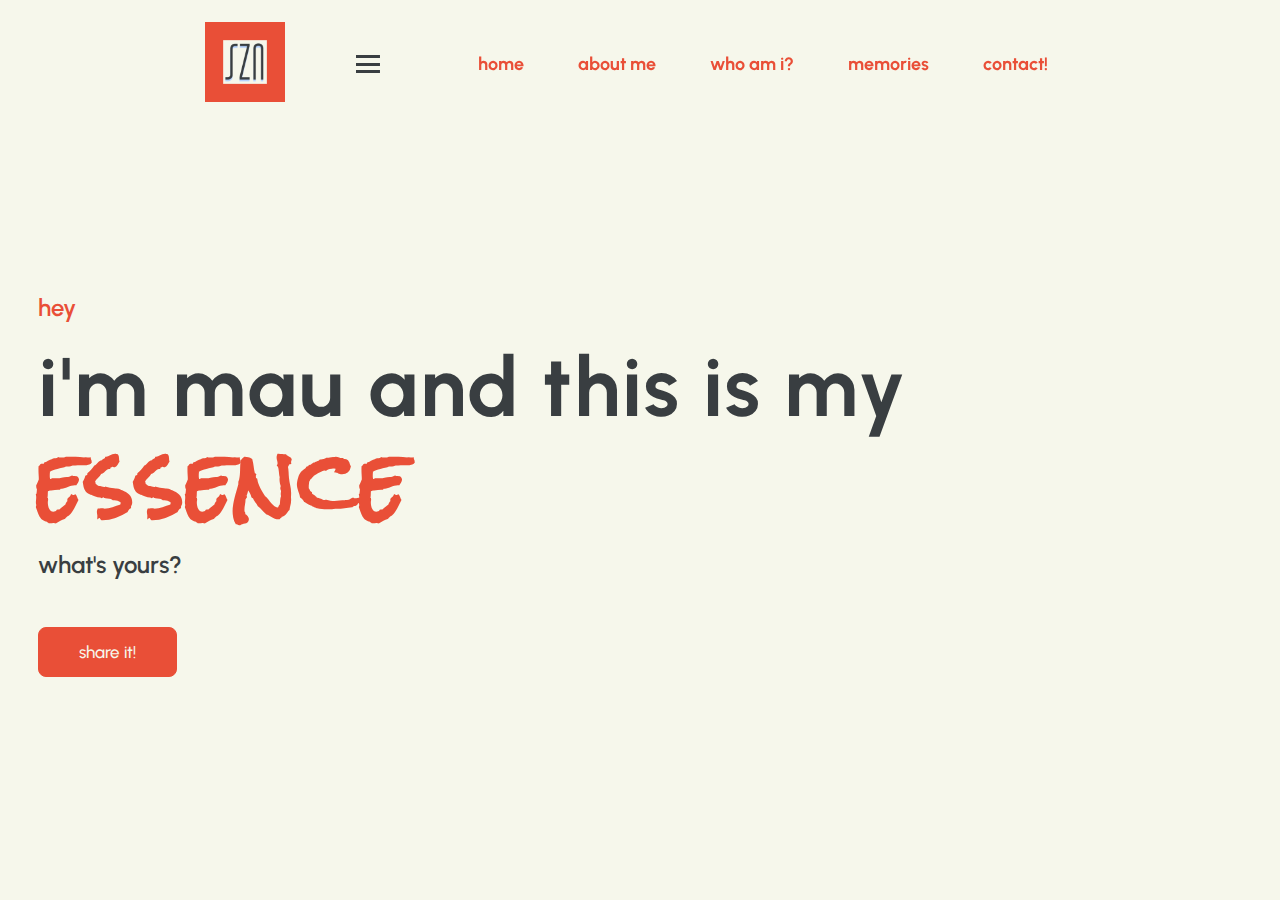
==== index.html @ f08fa004 "Avance con las páginas principales hasta el responsive del header" ====
<!DOCTYPE html>
<html lang="en">
<head>
    <meta charset="UTF-8">
    <meta http-equiv="X-UA-Compatible" content="IE=edge">
    <meta name="viewport" content="width=device-width, initial-scale=1.0">
    <link rel="stylesheet" href="./css/style.css">
    <link rel="stylesheet"
    href="https://unpkg.com/boxicons@latest/css/boxicons.min.css">
    <title>home - essenzia</title>
    
</head>
<body>
    <header>
        <a href="./index.html" class="logo"><img src="./scss/multimedia/My project-1.png"></video></a>
        <div class="bx bx-menu" id="menu-icon"></div>
        <ul class="navbar">
            <li><a href="./index.html">home</a></li>
            <li><a href="./pages/about-me.html">about me</a></li>
            <li><a href="./pages/what-makes-me-me.html">who am i?</a></li>
            <li><a href="./pages/memories.html">memories</a></li>
            <li><a href="./pages/contact.html">contact!</a></li>
        </ul>
    </header>
    <main>
        <section class="home" id="home">
            <div class="home-text">
                <h4>hey</h4>
                <h1>i'm mau and this is my <br><span>essence</span></h1>
                <h3>what's yours?</h3>
                <a href="./pages/contact.html" class="btn">share it!</a>
            </div>
        </section>
    </main>
</body>
</html>
---- css/style.css ----
@import url("https://fonts.googleapis.com/css2?family=Rock+Salt&family=Urbanist:wght@300;400;500;600&display=swap");
* {
  padding: 0;
  margin: 0;
  box-sizing: border-box;
}

/*general*/
* {
  font-family: "Urbanist", sans-serif;
  list-style: none;
  text-decoration: none;
  scroll-behavior: smooth;
}

:root {
  --h1-font: 83px;
  --h2-font:52px;
  --p-font: 18px;
}

:root {
  --bg-color: #F6F7EB;
  --text-color: #393E41;
  --main-color: #E94F37;
  --second-color: #0075f2;
  --other-color: #87bfff;
  --third-color: #83781b;
  --fourth-color: #7180b9;
  --fifth-color: #cec2ff;
}

/*pages*/
.about {
  display: grid;
  grid-template-columns: repeat(2, 1fr);
  align-items: center;
  gap: 3rem;
}
.about .about-img {
  width: 100%;
  height: auto;
  max-width: 460px;
}
.about .about-text {
  margin-left: 1rem;
  text-align: justify;
}
.about .about-text h4 {
  margin: 10px 0;
  color: var(--main-color);
  font-size: 20px;
  font-weight: 600;
}
.about .about-text h2 {
  font-size: var(--h2-font);
}
.about .about-text p {
  font-size: var(--p-font);
  line-height: 30px;
  margin-bottom: 1rem;
}
.about .about-text .about-gri {
  display: grid;
  grid-template-columns: repeat(auto-fit, minmax(250px, auto));
  align-items: center;
  gap: 1rem;
  margin-bottom: 3rem;
}
.about .about-text .about-gri .about-in h5 {
  font-size: 15px;
  font-weight: 600;
}

.contact {
  display: grid;
  grid-template-columns: repeat(2, 1fr);
  align-items: flex-start;
  gap: 3rem;
  background-image: url(https://images.pexels.com/photos/8930333/pexels-photo-8930333.jpeg?auto=compress&cs=tinysrgb&w=1260&h=750&dpr=2);
  background-repeat: no-repeat;
  background-size: cover;
  background-position: bottom;
  height: 160vh !important;
}
.contact .contact-text h4 {
  margin: 15px 0;
  color: var(--main-color);
  font-size: 20px;
  font-weight: 500;
}
.contact .contact-text h2 {
  font-size: var(--h2-font);
  color: var(--bg-color);
}
.contact .contact-text p {
  color: var(--bg-color);
  font-size: var(--p-font);
  line-height: 30px;
  margin-bottom: 1rem;
}
.contact .contact-list {
  margin-bottom: 1rem;
  margin-top: 2rem;
}
.contact .contact-list li {
  margin-bottom: 10px;
  display: block;
}
.contact .contact-list li a {
  display: block;
  color: var(--bg-color);
  font-size: var(--p-font);
  font-weight: 600;
  transition: all 0.4s ease;
}
.contact .contact-list li a:hover {
  transform: scale(1.01) translateY(-5px);
  color: var(--main-color);
}
.contact .contact-icons i {
  height: 40px;
  width: 40px;
  border-radius: 0.5rem;
  color: var(--main-color);
  display: inline-flex;
  align-items: center;
  justify-content: center;
  font-size: 18px;
  margin-right: 10px;
  transition: all 0.4s ease;
}
.contact .contact-icons i:hover {
  color: var(--bg-color);
  transform: scale(1.01) translateY(-5px);
  background-color: var(--main-color);
}
.contact .contact-form form {
  position: relative;
}
.contact form input, .contact form textarea {
  border: none;
  outline: none;
  width: 100%;
  padding: 15px;
  background-color: rgba(31, 31, 31, 0.251);
  color: var(--bg-color);
  font-size: 1rem;
  margin-bottom: 0.5rem;
  font-weight: 600;
  border-radius: 0.5rem;
}
.contact .contact-form textarea {
  resize: none;
  height: 220px;
}
.contact form .send {
  display: inline-block;
  font-size: 17px;
  font-weight: 600;
  background-color: var(--main-color);
  color: var(--bg-color);
  width: 190px;
  transition: all 0.4s ease;
  cursor: pointer;
}
.contact form .send:hover {
  background-color: var(--text-color);
}

.main-text {
  text-align: center;
}
.main-text h2 {
  font-size: var(--h2-font);
  margin-bottom: 10px;
}
.main-text h4 {
  color: var(--bg-color);
  font-size: 24px;
  font-weight: 600;
}

.qualities {
  background-image: url(https://images.pexels.com/photos/2927857/pexels-photo-2927857.jpeg?auto=compress&cs=tinysrgb&w=1260&h=750&dpr=2);
  background-repeat: no-repeat;
  background-size: cover;
  background-position: center;
  height: 160vh !important;
}

.qualities-content {
  display: grid;
  grid-template-columns: repeat(auto-fit, minmax(300px, auto));
  align-items: center;
  text-align: center;
  gap: 2rem;
  margin-top: 5rem;
}
.qualities-content .box {
  padding: 45px;
  border-top: 5px solid transparent;
  transition: all 0.4s ease;
  cursor: pointer;
  background-color: var(--main-color);
  border-radius: 0.5rem;
}
.qualities-content .box h3 {
  font-size: 24px;
  font-weight: 600;
  margin: 15px 0;
  color: var(--bg-color);
}
.qualities-content .box p {
  color: var(--bg-color);
  font-size: var(--p-font);
}
.qualities-content .box:hover {
  transform: scale(1.01) translateY(-5px);
  border-left: 5px solid var(--bg-color);
  border-bottom: 5px solid var(--bg-color);
}
.qualities-content h3:hover {
  color: var(--bg-color);
  transition: all 0.4s ease;
}

* {
  text-decoration: none !important;
}

section {
  padding: 160px 16% 90px;
}

.home {
  height: 100vh;
  width: 100%;
  position: relative;
  background-image: url(https://images.pexels.com/photos/2927854/pexels-photo-2927854.jpeg?auto=compress&cs=tinysrgb&w=1260&h=750&dpr=2);
  background-repeat: no-repeat;
  background-size: cover;
  background-position: center top;
  display: flex;
  align-items: center;
  justify-items: flex-start;
}
.home .home-text h1 {
  margin: 20px 0;
  font-size: var(--h1-font);
  font-weight: bold;
  line-height: 1.1;
  letter-spacing: 2px;
}
.home .home-text h1 span {
  color: var(--main-color);
  font-family: "Rock Salt", cursive;
}
.home .home-text h4 {
  color: var(--main-color);
  font-size: 24px;
  font-weight: 600;
}
.home .home-text h3 {
  margin-bottom: 3rem;
  font-size: 24px;
  font-weight: 600;
}
.home .btn {
  display: inline-block;
  padding: 14px 40px;
  border-radius: 0.5rem;
  font-size: 17px;
  font-weight: 500;
  background: var(--main-color);
  color: var(--bg-color);
  border: 1px solid var(--main-color);
  transition: all 0.4s ease;
}
.home .btn:hover {
  transform: scale(1.01) translateY(-5px);
  background: transparent;
  border: 1px solid var(--main-color);
  background: rgba(255, 34, 0, 0.5843137255);
}

/*layout*/
body {
  background-color: var(--bg-color);
  color: var(--text-color);
}
body header {
  position: fixed;
  right: 0;
  top: 0;
  width: 100%;
  z-index: 1000;
  display: flex;
  align-items: center;
  justify-content: space-between;
  background: transparent;
  padding: 22px 16%;
  border-bottom: 1px solid transparent;
  transition: all 0.4s ease;
}
body header .logo img {
  width: 80px;
  height: auto;
}
body header .navbar {
  display: flex;
}
body header .navbar .navbar, body header .navbar li a {
  color: var(--main-color);
  font-size: var(--p-font);
  font-weight: 700;
  padding: 10px 25px;
  margin: 0 2px;
  border-radius: 0.5rem;
  transition: all 0.4s ease;
}
body header .navbar .navbar, body header .navbar li a:hover {
  background: var(--main-color);
  color: var(--bg-color);
}
body header #menu-icon {
  font-size: 36px;
  color: var(--text-color);
  z-index: 1001;
  cursor: pointer;
  display: block;
}

/*media queries*/
@media (max-width: 1325px) {
  header {
    padding: 16px 3%;
  }
  section {
    padding: 130px 3% 60px;
  }
}
@media (max-width: 970px) {
  :root {
    --h1-font: 68px;
    --h2-font:46px;
    --p-font: 16px;
  }
  section {
    padding: 70px 3% 60px;
  }
}
@media (max-width: 970px) {
  .home {
    background-position: center;
  }
}
@media (max-width: 970px) {
  .about {
    grid-template-columns: 1fr;
    height: 100vh;
  }
  .about .about-img {
    text-align: center;
  }
}
@media (max-width: 970px) {
  .contact {
    grid-template-columns: 1fr;
    height: 100vh;
  }
}
@media (max-width: 1084px) {
  #menu-icon {
    display: inline-block;
  }
  .navbar {
    position: absolute;
    top: 100%;
    right: 0;
    left: 0;
    display: flex;
    flex-direction: column;
    justify-content: center;
    align-items: center;
    background: rgba(30, 14, 2, 0.3411764706);
    transition: all 0.4s ease;
  }
  .navbar a {
    display: block;
    padding: 1rem;
    margin: 1rem;
    text-align: justify;
    width: auto;
  }
}/*# sourceMappingURL=style.css.map */
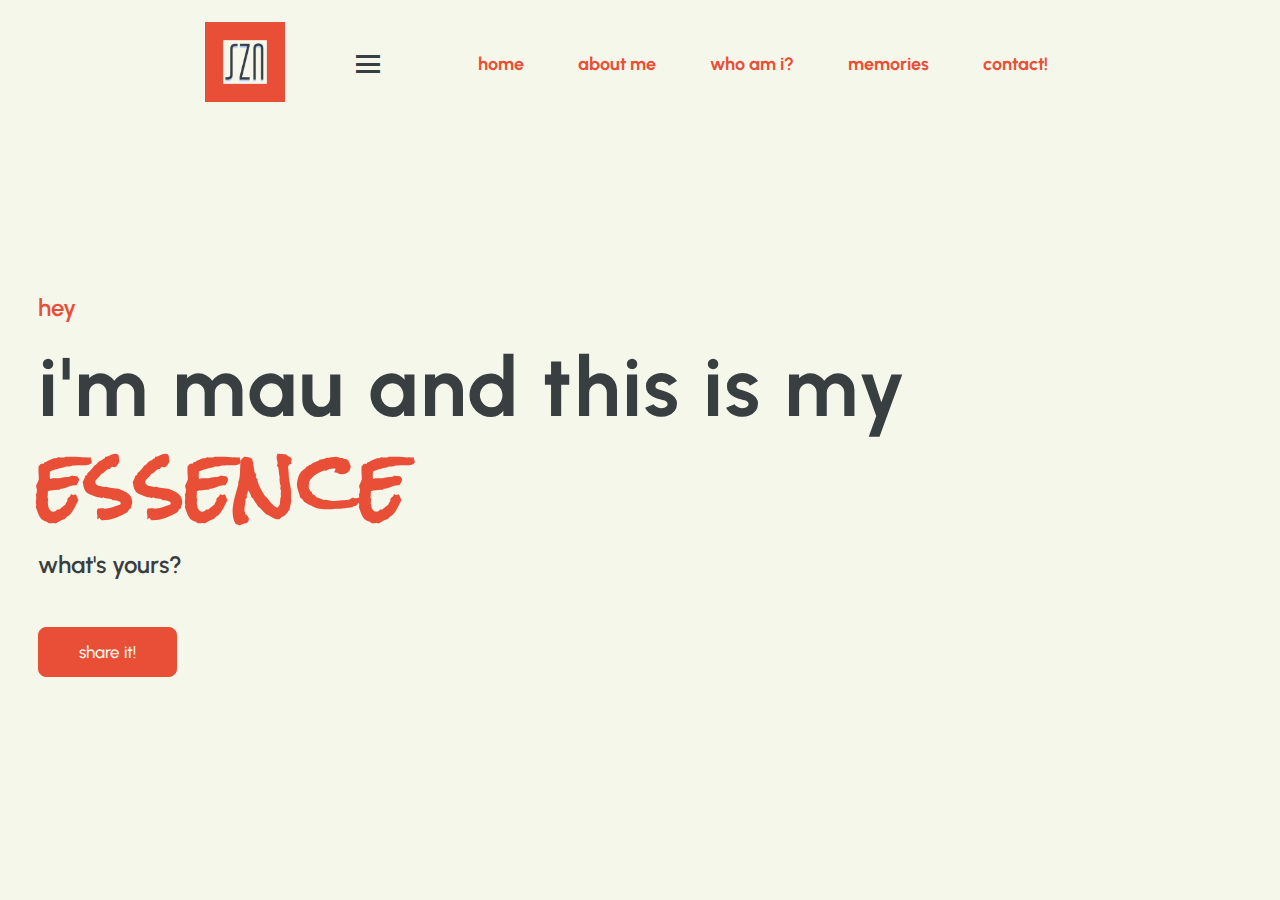
==== commit ecf7348a: "PF Arroyo" ====
--- a/index.html
+++ b/index.html
@@ -7,14 +7,16 @@
     <link rel="stylesheet" href="./css/style.css">
     <link rel="stylesheet"
     href="https://unpkg.com/boxicons@latest/css/boxicons.min.css">
+    <link rel="stylesheet" href="https://cdnjs.cloudflare.com/ajax/libs/animate.css/4.1.1/animate.min.css"/>
     <title>home - essenzia</title>
-    
+    <meta name="description" content="essenzia tries to raise and question the very and indissoluble identity of things in the face of the phenomenal appearance of experience"> 
+    <meta name="keywords" content="ESSENCE, MODERNWEB, AESTHETIC, ECLECTIC, 444">
 </head>
 <body>
     <header>
         <a href="./index.html" class="logo"><img src="./scss/multimedia/My project-1.png"></video></a>
         <div class="bx bx-menu" id="menu-icon"></div>
-        <ul class="navbar">
+        <ul class="navbar without-bg">
             <li><a href="./index.html">home</a></li>
             <li><a href="./pages/about-me.html">about me</a></li>
             <li><a href="./pages/what-makes-me-me.html">who am i?</a></li>
@@ -23,7 +25,7 @@
         </ul>
     </header>
     <main>
-        <section class="home" id="home">
+        <section class="home animate__animated animate__fadeIn" id="home">
             <div class="home-text">
                 <h4>hey</h4>
                 <h1>i'm mau and this is my <br><span>essence</span></h1>
--- a/css/style.css
+++ b/css/style.css
@@ -1,4 +1,5 @@
 @import url("https://fonts.googleapis.com/css2?family=Rock+Salt&family=Urbanist:wght@300;400;500;600&display=swap");
+@import url("https://fonts.googleapis.com/css2?family=Crimson+Pro&display=swap");
 * {
   padding: 0;
   margin: 0;
@@ -19,15 +20,21 @@
   --p-font: 18px;
 }
 
+::-moz-placeholder {
+  color: rgb(222, 222, 222);
+}
+
+::placeholder {
+  color: rgb(222, 222, 222);
+}
+
 :root {
   --bg-color: #F6F7EB;
   --text-color: #393E41;
   --main-color: #E94F37;
-  --second-color: #0075f2;
-  --other-color: #87bfff;
-  --third-color: #83781b;
-  --fourth-color: #7180b9;
-  --fifth-color: #cec2ff;
+  --bgalt-color: #393E41;
+  --textalt-color: #F6F7EB;
+  --mainalt-color: #f36e59;
 }
 
 /*pages*/
@@ -40,7 +47,6 @@
 .about .about-img {
   width: 100%;
   height: auto;
-  max-width: 460px;
 }
 .about .about-text {
   margin-left: 1rem;
@@ -81,7 +87,7 @@
   background-repeat: no-repeat;
   background-size: cover;
   background-position: bottom;
-  height: 160vh !important;
+  height: 100vh;
 }
 .contact .contact-text h4 {
   margin: 15px 0;
@@ -119,8 +125,8 @@
   color: var(--main-color);
 }
 .contact .contact-icons i {
-  height: 40px;
-  width: 40px;
+  height: 60px;
+  width: 60px;
   border-radius: 0.5rem;
   color: var(--main-color);
   display: inline-flex;
@@ -143,7 +149,7 @@
   outline: none;
   width: 100%;
   padding: 15px;
-  background-color: rgba(31, 31, 31, 0.251);
+  background-color: rgba(23, 23, 23, 0.868);
   color: var(--bg-color);
   font-size: 1rem;
   margin-bottom: 0.5rem;
@@ -176,7 +182,7 @@
   margin-bottom: 10px;
 }
 .main-text h4 {
-  color: var(--bg-color);
+  color: var(--text-color);
   font-size: 24px;
   font-weight: 600;
 }
@@ -186,7 +192,7 @@
   background-repeat: no-repeat;
   background-size: cover;
   background-position: center;
-  height: 160vh !important;
+  height: 100vh;
 }
 
 .qualities-content {
@@ -227,6 +233,122 @@
 
 * {
   text-decoration: none !important;
+}
+
+button .carousel-control-prev, .carousel-control-next {
+  align-items: center;
+}
+
+.wrapper {
+  display: grid;
+  grid-template-columns: repeat(3, minmax(300px, auto));
+  align-items: center;
+  text-align: center;
+  gap: 2rem;
+  margin-top: 5rem;
+  font-family: "Crimson Pro", serif !important;
+}
+.wrapper .item {
+  width: 100%;
+  display: inline-block;
+  margin-top: 2rem;
+  filter: grayscale(100%);
+}
+.wrapper .item .polaroid {
+  background-color: var(--bg-color);
+  padding: 1rem;
+  box-shadow: 0 0.2rem 1.2rem rgba(0, 0, 0, 0.2);
+}
+.wrapper .item .polaroid .caption {
+  font-size: 1.6em;
+  text-align: center;
+  line-height: 2em;
+  font-family: "Crimson Pro", serif !important;
+}
+
+.polaroid > img {
+  max-width: 100%;
+  height: auto;
+}
+
+.item .polaroid:before {
+  position: absolute;
+  z-index: -1;
+  transition: all 0.35s;
+}
+
+.item:nth-of-type(4n+1) {
+  transform: scale(0.92, 0.92) rotate(2deg);
+  transition: all 0.35s;
+}
+
+.item:nth-of-type(4n+1) .polaroid:before {
+  transform: rotate(6deg);
+  height: 20%;
+  width: 47%;
+  bottom: 30px;
+  right: 12px;
+  box-shadow: 0 2.1rem 2rem rgba(0, 0, 0, 0.4);
+}
+
+.item:nth-of-type(4n+2) {
+  transform: scale(0.92, 0.92) rotate(-2deg);
+  transition: all 0.35s;
+}
+
+.item:nth-of-type(4n+2) .polaroid:before {
+  transform: rotate(-6deg);
+  height: 20%;
+  width: 47%;
+  bottom: 30px;
+  left: 12px;
+  box-shadow: 0 2.1rem 2rem rgba(0, 0, 0, 0.4);
+}
+
+.item:nth-of-type(4n+4) {
+  transform: scale(0.92, 0.92) rotate(-2deg);
+  transition: all 0.35s;
+}
+
+.item:nth-of-type(4n+4) .polaroid:before {
+  transform: rotate(4deg);
+  height: 20%;
+  width: 47%;
+  bottom: 30px;
+  right: 12px;
+  box-shadow: 0 2.1rem 2rem rgba(0, 0, 0, 0.3);
+}
+
+.item:nth-of-type(4n+3) {
+  transform: scale(0.92, 0.92) rotate(2deg);
+  transition: all 0.35s;
+}
+
+.item:nth-of-type(4n+3) .polaroid:before {
+  transform: rotate(-4deg);
+  height: 20%;
+  width: 47%;
+  bottom: 30px;
+  left: 12px;
+  box-shadow: 0 2.1rem 2rem rgba(0, 0, 0, 0.3);
+}
+
+.item:hover {
+  filter: none;
+  transform: scale(1, 1) rotate(0deg) !important;
+  transition: all 0.35s;
+}
+
+.item:hover .polaroid:before {
+  position: absolute;
+  z-index: -1;
+  transform: rotate(0deg);
+  height: 90%;
+  width: 90%;
+  bottom: 0%;
+  right: 5%;
+  box-shadow: 0 1rem 3rem rgba(0, 0, 0, 0.2);
+  transition: all 0.35s;
 }
 
 section {
@@ -290,7 +412,7 @@
   color: var(--text-color);
 }
 body header {
-  position: fixed;
+  position: absolute;
   right: 0;
   top: 0;
   width: 100%;
@@ -318,6 +440,9 @@
   margin: 0 2px;
   border-radius: 0.5rem;
   transition: all 0.4s ease;
+}
+body header .navbar .tems {
+  color: var(--bg-color);
 }
 body header .navbar .navbar, body header .navbar li a:hover {
   background: var(--main-color);
@@ -331,6 +456,26 @@
   display: block;
 }
 
+.animate__animated .animate__fadeIn {
+  animation-duration: 5s;
+  animation-delay: 1s;
+}
+
+.headerbutton {
+  width: 50px;
+  height: 50px;
+  border-radius: 50%;
+  background-color: var(--main-color);
+  position: fixed;
+  bottom: 16px;
+  right: 30px;
+  z-index: 20000;
+  display: flex;
+  color: var(--bg-color);
+  justify-content: center;
+  align-items: center;
+}
+
 /*media queries*/
 @media (max-width: 1325px) {
   header {
@@ -367,15 +512,31 @@
 @media (max-width: 970px) {
   .contact {
     grid-template-columns: 1fr;
-    height: 100vh;
+    height: 160vh;
+  }
+}
+@media (max-width: 970px) {
+  .qualities {
+    grid-template-columns: 1fr;
+    height: 180vh;
+  }
+}
+@media only screen and (min-width: 970px) and (max-width: 1085px) {
+  .qualities {
+    grid-template-columns: 1fr;
+    height: 150vh;
   }
 }
 @media (max-width: 1084px) {
+  .header {
+    position: relative;
+    justify-content: center !important;
+  }
   #menu-icon {
     display: inline-block;
   }
   .navbar {
-    position: absolute;
+    position: relative;
     top: 100%;
     right: 0;
     left: 0;
@@ -383,14 +544,43 @@
     flex-direction: column;
     justify-content: center;
     align-items: center;
-    background: rgba(30, 14, 2, 0.3411764706);
+    background: #F6F7EB;
     transition: all 0.4s ease;
   }
   .navbar a {
     display: block;
-    padding: 1rem;
-    margin: 1rem;
+    padding: 0.5rem;
+    margin: 0.5rem;
     text-align: justify;
     width: auto;
   }
+  .navbar .tems {
+    color: var(--bg-color);
+  }
+  .without-bg {
+    background: rgba(246, 247, 235, 0);
+  }
+  .logo img {
+    width: 20px;
+    height: auto;
+  }
+  .contact-text, .about-img, .main-text {
+    margin-top: 10rem;
+  }
+  .memories {
+    margin-top: 12rem;
+  }
+  .home-text {
+    margin-top: 8rem;
+  }
+  .wrapper {
+    grid-template-columns: repeat(auto-fit, minmax(300px, auto));
+    align-items: center;
+    text-align: center;
+  }
+  .wrapper .caption {
+    font-size: 1.5em;
+    text-align: center;
+    line-height: 1.3em;
+  }
 }/*# sourceMappingURL=style.css.map */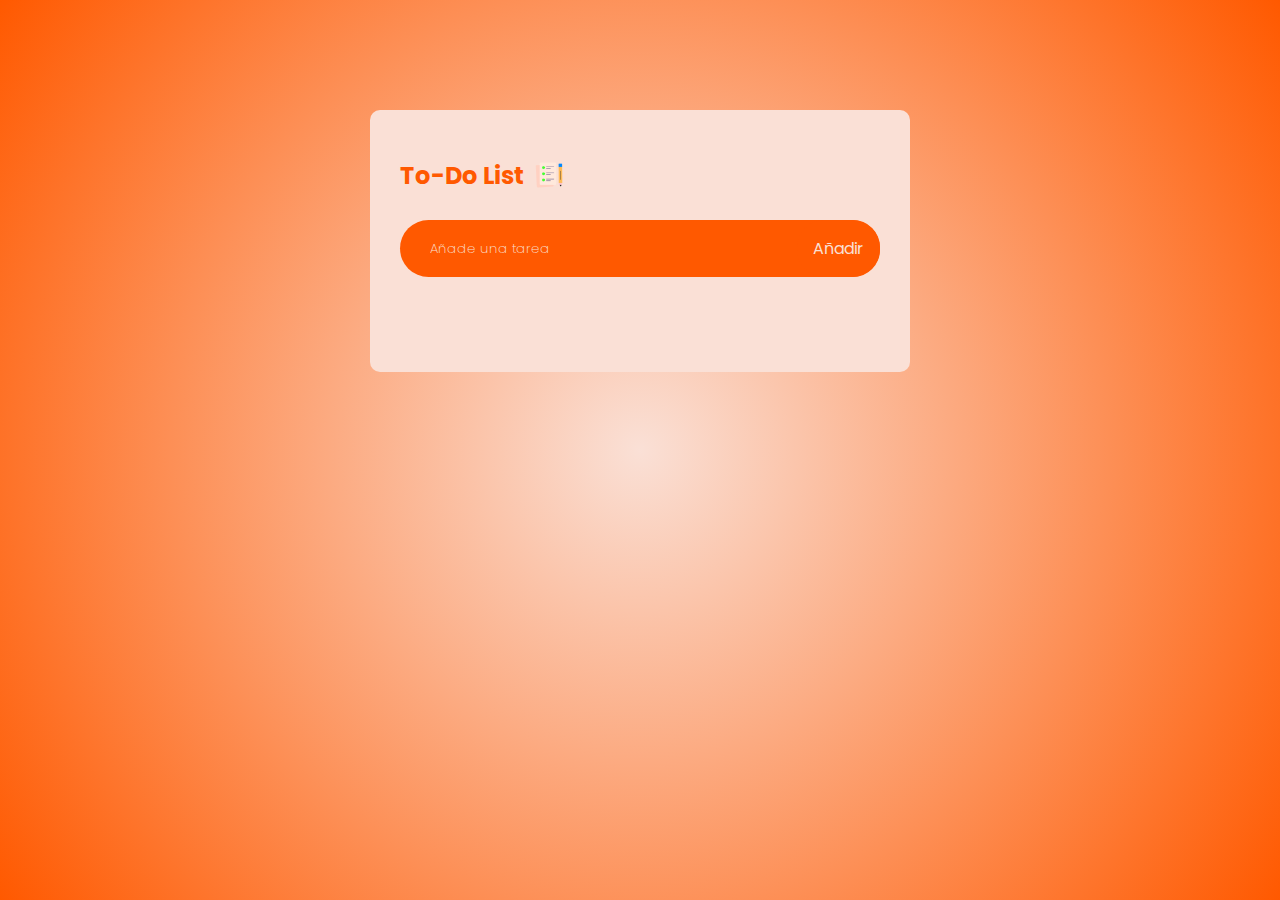
==== commit 7c04ddd9: "EntregaFinal Arroyo" ====
--- a/index.html
+++ b/index.html
@@ -4,35 +4,24 @@
     <meta charset="UTF-8">
     <meta http-equiv="X-UA-Compatible" content="IE=edge">
     <meta name="viewport" content="width=device-width, initial-scale=1.0">
-    <link rel="stylesheet" href="./css/style.css">
-    <link rel="stylesheet"
-    href="https://unpkg.com/boxicons@latest/css/boxicons.min.css">
-    <link rel="stylesheet" href="https://cdnjs.cloudflare.com/ajax/libs/animate.css/4.1.1/animate.min.css"/>
-    <title>home - essenzia</title>
-    <meta name="description" content="essenzia tries to raise and question the very and indissoluble identity of things in the face of the phenomenal appearance of experience"> 
-    <meta name="keywords" content="ESSENCE, MODERNWEB, AESTHETIC, ECLECTIC, 444">
+    <title>Proyecto Final - To-Do List</title>
+    <link rel="stylesheet" href="style.css">
 </head>
 <body>
-    <header>
-        <a href="./index.html" class="logo"><img src="./scss/multimedia/My project-1.png"></video></a>
-        <div class="bx bx-menu" id="menu-icon"></div>
-        <ul class="navbar without-bg">
-            <li><a href="./index.html">home</a></li>
-            <li><a href="./pages/about-me.html">about me</a></li>
-            <li><a href="./pages/what-makes-me-me.html">who am i?</a></li>
-            <li><a href="./pages/memories.html">memories</a></li>
-            <li><a href="./pages/contact.html">contact!</a></li>
-        </ul>
-    </header>
-    <main>
-        <section class="home animate__animated animate__fadeIn" id="home">
-            <div class="home-text">
-                <h4>hey</h4>
-                <h1>i'm mau and this is my <br><span>essence</span></h1>
-                <h3>what's yours?</h3>
-                <a href="./pages/contact.html" class="btn">share it!</a>
+    <div class="container">
+        <div class="todo-app">
+            <h2>To-Do List <img src="imagenes/icon.png" alt="lista y lapiz"></h2>
+            <div class="row">
+                <input type="text" id="input-box" placeholder="Añade una tarea">
+                <button onclick="addTask()">Añadir</button>
             </div>
-        </section>
-    </main>
+            <ul id="list-container">
+                <!-- <li class="checked">Tarea 1</li>
+                <li>Tarea 2</li>
+                <li>Tarea 3</li> -->
+            </ul>
+        </div>
+    </div>
+  <script src="script.js"></script>
 </body>
 </html>--- a/style.css
+++ b/style.css
@@ -0,0 +1,124 @@
+
+@import url('https://fonts.googleapis.com/css2?family=Poppins:wght@200;400;600&display=swap');
+  
+  *{
+    font-family: 'Poppins', sans-serif;
+    box-sizing: border-box;
+    margin: 0;
+    padding: 0;
+  }
+  
+  .container {
+    width: 100%;
+    min-height: 100vh;
+    background: rgb(250,224,214);
+    background: radial-gradient(circle, rgba(250,224,214,1) 0%, rgba(255,89,0,1) 100%);
+    padding: 10px;
+  }
+
+  .todo-app {
+    width: 100%;
+    max-width: 540px;
+    background: rgba(250,224,214,1);
+    margin: 100px auto 20px;
+    padding: 40px 30px 70px;
+    border-radius: 10px;
+  }
+
+  .todo-app h2 {
+    color:rgba(255,89,0,1) ;
+    display: flex;
+    align-items: center;
+    margin-bottom: 20px;
+  }
+
+  .todo-app h2 img {
+    width: 30px;
+    margin: 10px;
+  }
+
+  .row{
+    display: flex;
+    align-items: center;
+    justify-content: space-between;
+    padding-left: 20px;
+    border-radius: 30px;
+    background:rgba(255,89,0,1);
+    margin-bottom: 25px;
+  }
+
+  input {
+    flex: 1;
+    border: none;
+    outline: none;
+    background: transparent;
+    padding: 10px;
+    font-weight: 200;
+  }
+
+  ::placeholder { 
+    color: rgba(250,224,214,1);
+  }
+
+  button{
+    border: none;
+    outline: none;
+    padding: 16px;
+    background:rgba(255,89,0,1);
+    color: rgba(250,224,214,1);
+    font-size: 16px;
+    cursor: pointer;
+    border-radius: 27px;
+  }
+
+  ul li {
+    list-style: none;
+    font-size: 17px;
+    padding: 12px 8px 12px 50px;
+    user-select: none;
+    cursor: pointer;
+    position: relative;
+  }
+
+  ul li::before {
+    content: '';
+    position: absolute;
+    height: 28px;
+    width: 28px;
+    border-radius: 50%;
+    background-image: url(imagenes/unchecked.png);
+    background-size: cover;
+    background-position: center;
+    top: 12px;
+    left: 8px;
+  }
+
+  ul li.checked {
+    color: rgba(255,89,0,1);
+    text-decoration: line-through;
+  }
+
+  ul li.checked::before {
+    background-image: url(imagenes/checked.png);
+
+  }
+
+  ul li span {
+    position: absolute;
+    right: 0;
+    top: 5px;
+    width: 40px;
+    height: 40px;
+    font-size: 22px;
+    color:rgba(255,89,0,1) ;
+    line-height: 40px;
+    text-align: center;
+    border-radius: 34px;
+  }
+
+  ul li span:hover {
+    background: rgba(255,89,0,1);
+    color: antiquewhite;
+  }
+
+ 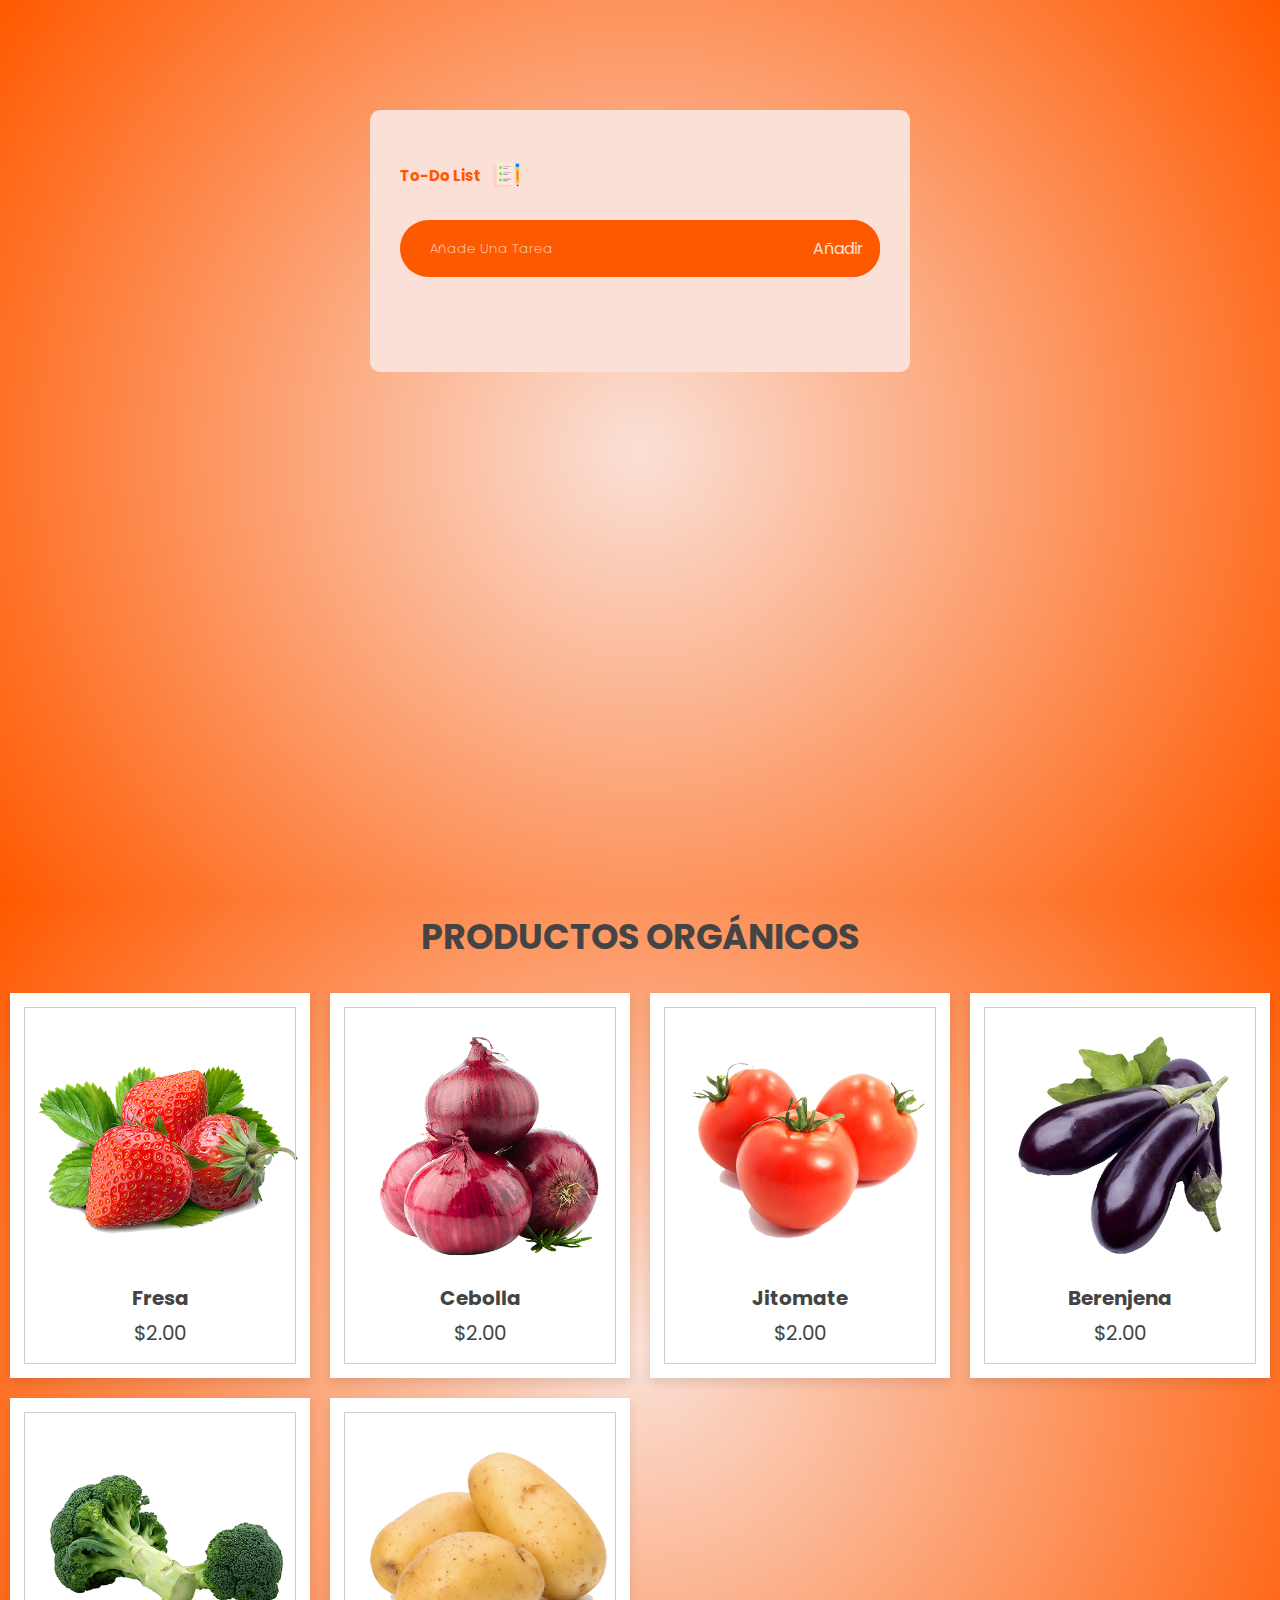
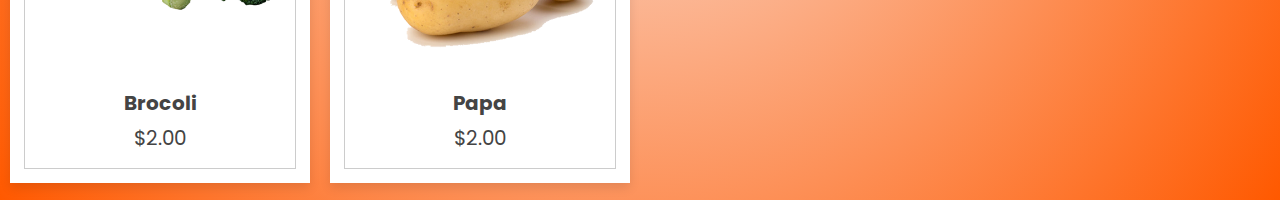
==== commit 8d49f95c: "EntregaFInal Arroyo" ====
--- a/index.html
+++ b/index.html
@@ -5,6 +5,7 @@
     <meta http-equiv="X-UA-Compatible" content="IE=edge">
     <meta name="viewport" content="width=device-width, initial-scale=1.0">
     <title>Proyecto Final - To-Do List</title>
+    <link rel="stylesheet" href="https://cdnjs.cloudflare.com/ajax/libs/font-awesome/5.15.4/css/all.min.css">
     <link rel="stylesheet" href="style.css">
 </head>
 <body>
@@ -22,6 +23,175 @@
             </ul>
         </div>
     </div>
+    <div class="container">
+
+        <h3 class="title"> productos orgánicos </h3>
+     
+        <div class="products-container">
+     
+           <div class="product" data-name="p-1">
+              <img src="imagenes/1.png" alt="">
+              <h3>fresa</h3>
+              <div class="price">$2.00</div>
+           </div>
+     
+           <div class="product" data-name="p-2">
+              <img src="imagenes/2.png" alt="">
+              <h3>cebolla</h3>
+              <div class="price">$2.00</div>
+           </div>
+     
+           <div class="product" data-name="p-3">
+              <img src="imagenes/3.png" alt="">
+              <h3>jitomate</h3>
+              <div class="price">$2.00</div>
+           </div>
+     
+           <div class="product" data-name="p-4">
+              <img src="imagenes/4.png" alt="">
+              <h3>berenjena</h3>
+              <div class="price">$2.00</div>
+           </div>
+     
+           <div class="product" data-name="p-5">
+              <img src="imagenes/5.png" alt="">
+              <h3>brocoli</h3>
+              <div class="price">$2.00</div>
+           </div>
+     
+           <div class="product" data-name="p-6">
+              <img src="imagenes/6.png" alt="">
+              <h3>papa</h3>
+              <div class="price">$2.00</div>
+           </div>
+     
+        </div>
+     
+     </div>
+     
+     <div class="products-preview">
+     
+        <div class="preview" data-target="p-1">
+           <i class="fas fa-times"></i>
+           <img src="imagenes/1.png" alt="">
+           <h3>fresa</h3>
+           <div class="stars">
+              <i class="fas fa-star"></i>
+              <i class="fas fa-star"></i>
+              <i class="fas fa-star"></i>
+              <i class="fas fa-star"></i>
+              <i class="fas fa-star-half-alt"></i>
+              <span>( 250 )</span>
+           </div>
+           <p>Lorem ipsum dolor sit amet consectetur adipisicing elit. Consequatur, dolorem.</p>
+           <div class="price">$2.00</div>
+           <div class="buttons">
+              <a href="#" class="buy">Comprar ahora</a>
+              <a href="#" class="cart">Añadir al carrito</a>
+           </div>
+        </div>
+     
+        <div class="preview" data-target="p-2">
+           <i class="fas fa-times"></i>
+           <img src="imagenes/2.png" alt="">
+           <h3>cebolla</h3>
+           <div class="stars">
+              <i class="fas fa-star"></i>
+              <i class="fas fa-star"></i>
+              <i class="fas fa-star"></i>
+              <i class="fas fa-star"></i>
+              <i class="fas fa-star-half-alt"></i>
+              <span>( 250 )</span>
+           </div>
+           <p>Lorem ipsum dolor sit amet consectetur adipisicing elit. Consequatur, dolorem.</p>
+           <div class="price">$2.00</div>
+           <div class="buttons">
+              <a href="#" class="buy">Comprar ahora</a>
+              <a href="#" class="cart">Añadir al carrito</a>
+           </div>
+        </div>
+     
+        <div class="preview" data-target="p-3">
+           <i class="fas fa-times"></i>
+           <img src="imagenes/3.png" alt="">
+           <h3>jitomate</h3>
+           <div class="stars">
+              <i class="fas fa-star"></i>
+              <i class="fas fa-star"></i>
+              <i class="fas fa-star"></i>
+              <i class="fas fa-star"></i>
+              <i class="fas fa-star-half-alt"></i>
+              <span>( 250 )</span>
+           </div>
+           <p>Lorem ipsum dolor sit amet consectetur adipisicing elit. Consequatur, dolorem.</p>
+           <div class="price">$2.00</div>
+           <div class="buttons">
+              <a href="#" class="buy">Comprar ahora</a>
+              <a href="#" class="cart">Añadir al carrito</a>
+           </div>
+        </div>
+     
+        <div class="preview" data-target="p-4">
+           <i class="fas fa-times"></i>
+           <img src="imagenes/4.png" alt="">
+           <h3>berenjena</h3>
+           <div class="stars">
+              <i class="fas fa-star"></i>
+              <i class="fas fa-star"></i>
+              <i class="fas fa-star"></i>
+              <i class="fas fa-star"></i>
+              <i class="fas fa-star-half-alt"></i>
+              <span>( 250 )</span>
+           </div>
+           <p>Lorem ipsum dolor sit amet consectetur adipisicing elit. Consequatur, dolorem.</p>
+           <div class="price">$2.00</div>
+           <div class="buttons">
+              <a href="#" class="buy">Comprar ahora</a>
+              <a href="#" class="cart">Añadir al carrito</a>
+           </div>
+        </div>
+     
+        <div class="preview" data-target="p-5">
+           <i class="fas fa-times"></i>
+           <img src="imagenes/5.png" alt="">
+           <h3>brocoli</h3>
+           <div class="stars">
+              <i class="fas fa-star"></i>
+              <i class="fas fa-star"></i>
+              <i class="fas fa-star"></i>
+              <i class="fas fa-star"></i>
+              <i class="fas fa-star-half-alt"></i>
+              <span>( 250 )</span>
+           </div>
+           <p>Lorem ipsum dolor sit amet consectetur adipisicing elit. Consequatur, dolorem.</p>
+           <div class="price">$2.00</div>
+           <div class="buttons">
+              <a href="#" class="buy">Comprar ahora</a>
+              <a href="#" class="cart">Añadir al carrito</a>
+           </div>
+        </div>
+     
+        <div class="preview" data-target="p-6">
+           <i class="fas fa-times"></i>
+           <img src="imagenes/6.png" alt="">
+           <h3>papa</h3>
+           <div class="stars">
+              <i class="fas fa-star"></i>
+              <i class="fas fa-star"></i>
+              <i class="fas fa-star"></i>
+              <i class="fas fa-star"></i>
+              <i class="fas fa-star-half-alt"></i>
+              <span>( 250 )</span>
+           </div>
+           <p>Lorem ipsum dolor sit amet consectetur adipisicing elit. Consequatur, dolorem.</p>
+           <div class="price">$2.00</div>
+           <div class="buttons">
+              <a href="#" class="buy">Comprar ahora</a>
+              <a href="#" class="cart">Añadir al carrito</a>
+           </div>
+        </div>
+     
+     </div>
   <script src="script.js"></script>
 </body>
 </html>--- a/style.css
+++ b/style.css
@@ -6,6 +6,8 @@
     box-sizing: border-box;
     margin: 0;
     padding: 0;
+    transition: all .2s linear;
+   text-transform: capitalize;
   }
   
   .container {
@@ -121,4 +123,169 @@
     color: antiquewhite;
   }
 
+html{
+   font-size: 62.5%;
+   overflow-x: hidden;
+}
+
+body{
+   background: #eee;
+}
+
+
+.container .title{
+   font-size: 3.5rem;
+   color:#444;
+   margin-bottom: 3rem;
+   text-transform: uppercase;
+   text-align: center;
+}
+
+.container .products-container{
+   display: grid;
+   grid-template-columns: repeat(auto-fit, minmax(30rem, 1fr));
+   gap:2rem;
+}
+
+.container .products-container .product{
+   text-align: center;
+   padding:3rem 2rem;
+   background: #fff;
+   box-shadow: 0 .5rem 1rem rgba(0,0,0,.1);
+   outline: .1rem solid #ccc;
+   outline-offset: -1.5rem;
+   cursor: pointer;
+}
+
+.container .products-container .product:hover{
+   outline: .2rem solid #222;
+   outline-offset: 0;
+}
+
+.container .products-container .product img{
+   height: 25rem;
+}
+
+.container .products-container .product:hover img{
+   transform: scale(.9);
+}
+
+.container .products-container .product h3{
+   padding:.5rem 0;
+   font-size: 2rem;
+   color:#444;
+}
+
+.container .products-container .product:hover h3{
+   color:#27ae60;
+}
+
+.container .products-container .product .price{
+   font-size: 2rem;
+   color:#444;
+}
+
+.products-preview{
+   position: fixed;
+   top:0; left:0;
+   min-height: 100vh;
+   width: 100%;
+   background: rgba(0,0,0,.8);
+   display: none;
+   align-items: center;
+   justify-content: center;
+}
+
+.products-preview .preview{
+   display: none;
+   padding:2rem;
+   text-align: center;
+   background: #fff;
+   position: relative;
+   margin:2rem;
+   width: 40rem;
+}
+
+.products-preview .preview.active{
+   display: inline-block;
+}
+
+.products-preview .preview img{
+   height: 30rem;
+}
+
+.products-preview .preview .fa-times{
+   position: absolute;
+   top:1rem; right:1.5rem;
+   cursor: pointer;
+   color:#444;
+   font-size: 4rem;
+}
+
+.products-preview .preview .fa-times:hover{
+   transform: rotate(90deg);
+}
+
+.products-preview .preview h3{
+   color:#444;
+   padding:.5rem 0;
+   font-size: 2.5rem;
+}
+
+.products-preview .preview .stars{
+   padding:1rem 0;
+   font-size: 1.7rem;
+}
+
+.products-preview .preview .stars i{
+   color:#27ae60;
+}
+
+.products-preview .preview .stars span{
+   color:#999;
+}
+
+.products-preview .preview p{
+   line-height: 1.5;
+   padding:1rem 0;
+   font-size: 1.6rem;
+   color:#777;
+}
+
+.products-preview .preview .price{
+   padding:1rem 0;
+   font-size: 2.5rem;
+   color:#27ae60;
+}
+
+.products-preview .preview .buttons{
+   display: flex;
+   gap:1.5rem;
+   flex-wrap: wrap;
+   margin-top: 1rem;
+}
+
+.products-preview .preview .buttons a{
+   flex:1 1 16rem;
+   padding:1rem;
+   font-size: 1.8rem;
+   color:#444;
+   border:.1rem solid #444;
+}
+
+.products-preview .preview .buttons a.cart{
+   background: #444;
+   color:#fff;
+}
+
+.products-preview .preview .buttons a.cart:hover{
+   background: #111;
+}
+
+.products-preview .preview .buttons a.buy:hover{
+   background: #444;
+   color:#fff;
+}
+
+
  